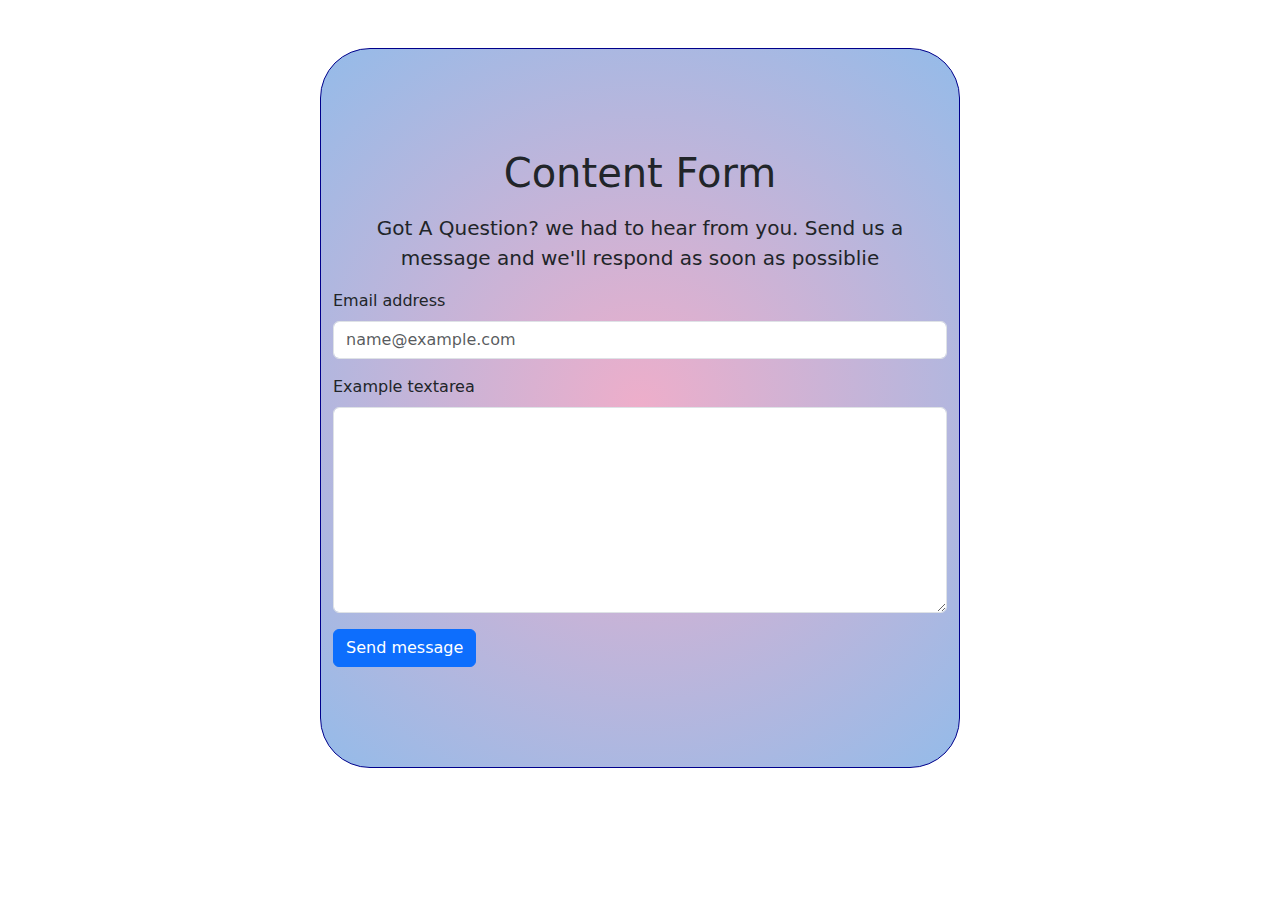
==== index.html @ 93e2b176 "Rename From.html to index.html" ====
<!DOCTYPE html>
<html lang="en">
<head>
    <meta charset="UTF-8">
    <meta name="viewport" content="width=device-width, initial-scale=1.0">
    <title>Content Form</title>
    <link rel="stylesheet" href="style.css">
    <link href="https://cdn.jsdelivr.net/npm/bootstrap@5.3.3/dist/css/bootstrap.min.css" rel="stylesheet" integrity="sha384-QWTKZyjpPEjISv5WaRU9OFeRpok6YctnYmDr5pNlyT2bRjXh0JMhjY6hW+ALEwIH" crossorigin="anonymous">
<script src="https://cdn.jsdelivr.net/npm/bootstrap@5.3.3/dist/js/bootstrap.bundle.min.js" integrity="sha384-YvpcrYf0tY3lHB60NNkmXc5s9fDVZLESaAA55NDzOxhy9GkcIdslK1eN7N6jIeHz" crossorigin="anonymous"></script>
</head>
<body>

    <section class="container my-5 w-50 cf"> 
        <h1 class="text-center">Content Form</h1>
    <div class="mb-3 my-3">
        <div class="text-center cd">
            <p>Got A Question? we had to hear from you. Send us a message and we'll respond as soon as possiblie</p>
        </div>
        <form action="https://api.web3forms.com/submit" method="POST">
            <input type="hidden" name="access_key" value="33919c7b-7dc0-496d-97c9-1acb956729ee">
        <label for="exampleFormControlInput1" class="form-label">Email address</label>
        <input type="email" class="form-control" id="exampleFormControlInput1" placeholder="name@example.com" name="Email">
        </div>
      <div class="mb-3">
        <label for="exampleFormControlTextarea1" class="form-label">Example textarea</label>
        <textarea class="form-control" id="exampleFormControlTextarea1" rows="8" name="message"></textarea>
      </div>
      <button type="submit" class="btn btn-primary">Send message</button>
    </form>
    </section>

    
</body>
</html>
---- style.css ----
body{
    padding: 0;
    margin: 0;
    box-sizing: border-box;
}
.cf{
    width: 500px;
    margin-top: 50px;
    border: 1px solid darkblue;
    /* background-color: lightblue; */
    background: radial-gradient(circle, rgba(238,174,202,1) 0%, rgba(148,187,233,1) 100%);
    padding: 100px;
    border-radius: 50px;
}
.cd{
    font-size: 20px;
    
}
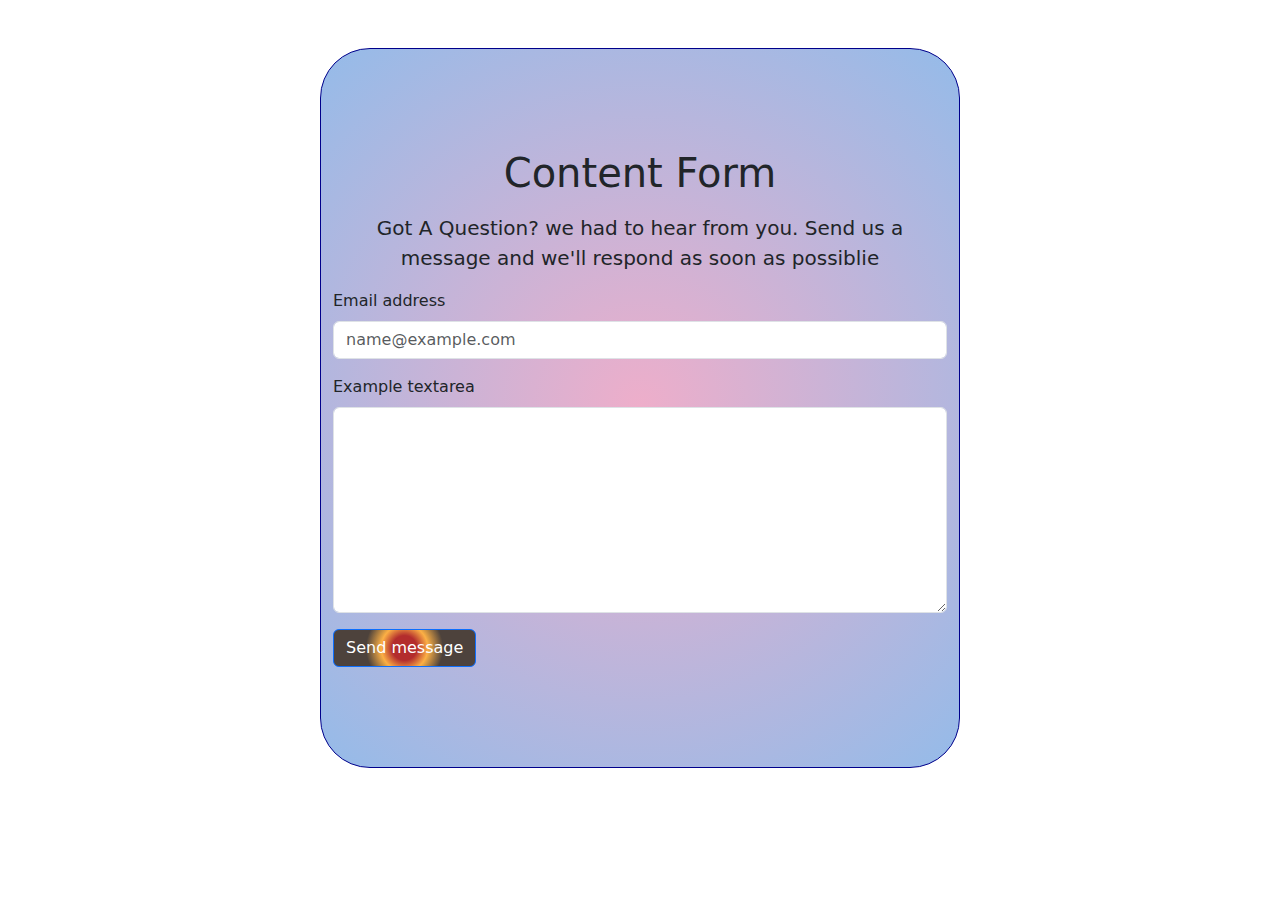
==== commit 5a00e583: "add file" ====
--- a/index.html
+++ b/index.html
@@ -19,16 +19,16 @@
         <form action="https://api.web3forms.com/submit" method="POST">
             <input type="hidden" name="access_key" value="33919c7b-7dc0-496d-97c9-1acb956729ee">
         <label for="exampleFormControlInput1" class="form-label">Email address</label>
-        <input type="email" class="form-control" id="exampleFormControlInput1" placeholder="name@example.com" name="Email">
+        <input type="email" class="form-control" id="exampleFormControlInput1" placeholder="name@example.com" name="Email" required>
         </div>
       <div class="mb-3">
         <label for="exampleFormControlTextarea1" class="form-label">Example textarea</label>
-        <textarea class="form-control" id="exampleFormControlTextarea1" rows="8" name="message"></textarea>
+        <textarea class="form-control" id="exampleFormControlTextarea1" rows="8" name="message" required></textarea>
       </div>
-      <button type="submit" class="btn btn-primary">Send message</button>
+      <button type="submit" class="btn btn-primary btn">Send message</button>
     </form>
     </section>
 
-    
+
 </body>
 </html>
--- a/style.css
+++ b/style.css
@@ -14,5 +14,8 @@
 }
 .cd{
     font-size: 20px;
-    
+}
+
+.btn{
+    background: radial-gradient(circle, rgba(179,45,45,1) 17%, rgba(252,176,69,1) 32%, rgba(77,66,60,1) 53%);
 }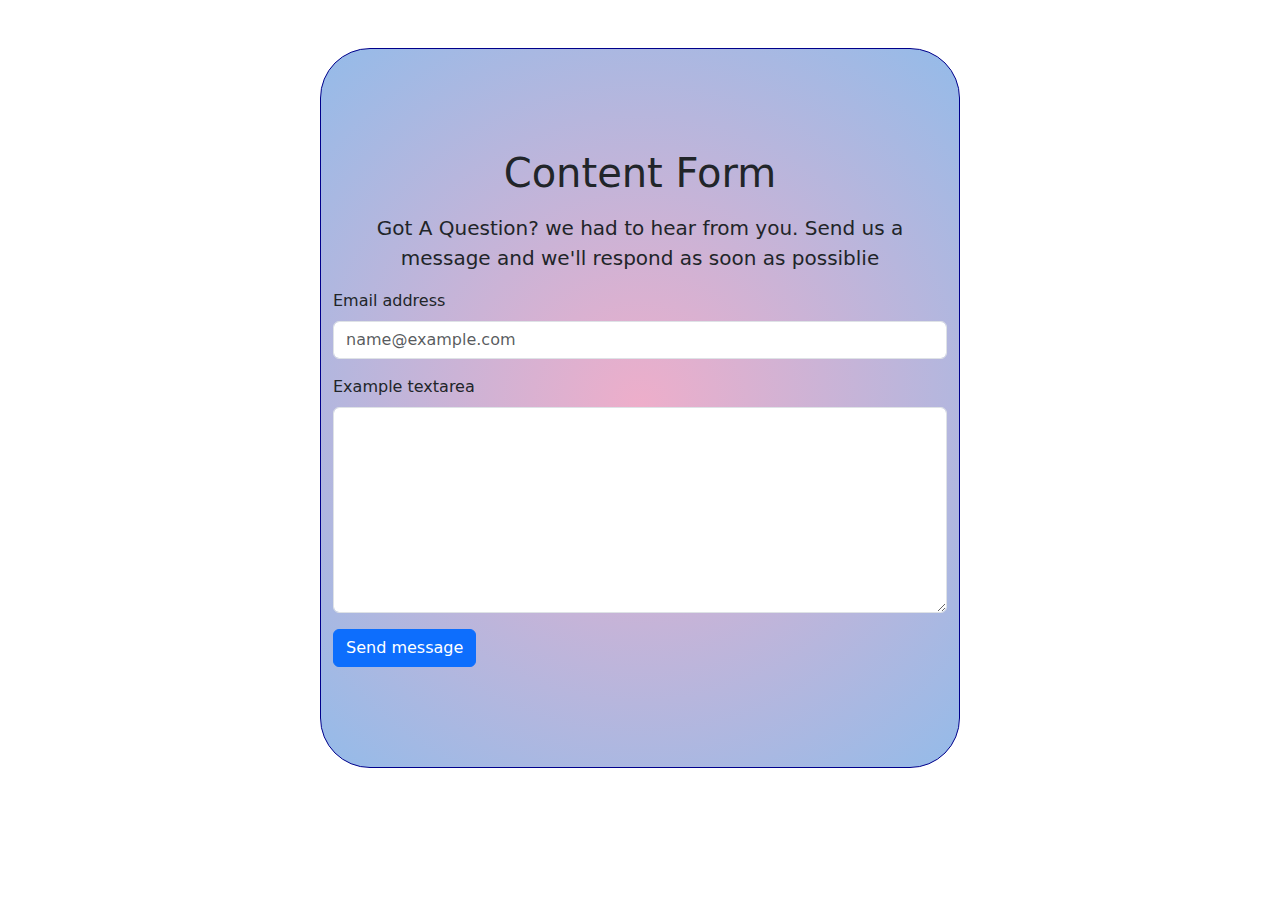
==== commit 16b419a8: "file" ====
--- a/index.html
+++ b/index.html
@@ -25,10 +25,10 @@
         <label for="exampleFormControlTextarea1" class="form-label">Example textarea</label>
         <textarea class="form-control" id="exampleFormControlTextarea1" rows="8" name="message" required></textarea>
       </div>
-      <button type="submit" class="btn btn-primary btn">Send message</button>
+      <button type="submit" class="btn btn-primary">Send message</button>
     </form>
     </section>
 
 
 </body>
-</html>
+</html>--- a/style.css
+++ b/style.css
@@ -15,7 +15,3 @@
 .cd{
     font-size: 20px;
 }
-
-.btn{
-    background: radial-gradient(circle, rgba(179,45,45,1) 17%, rgba(252,176,69,1) 32%, rgba(77,66,60,1) 53%);
-}